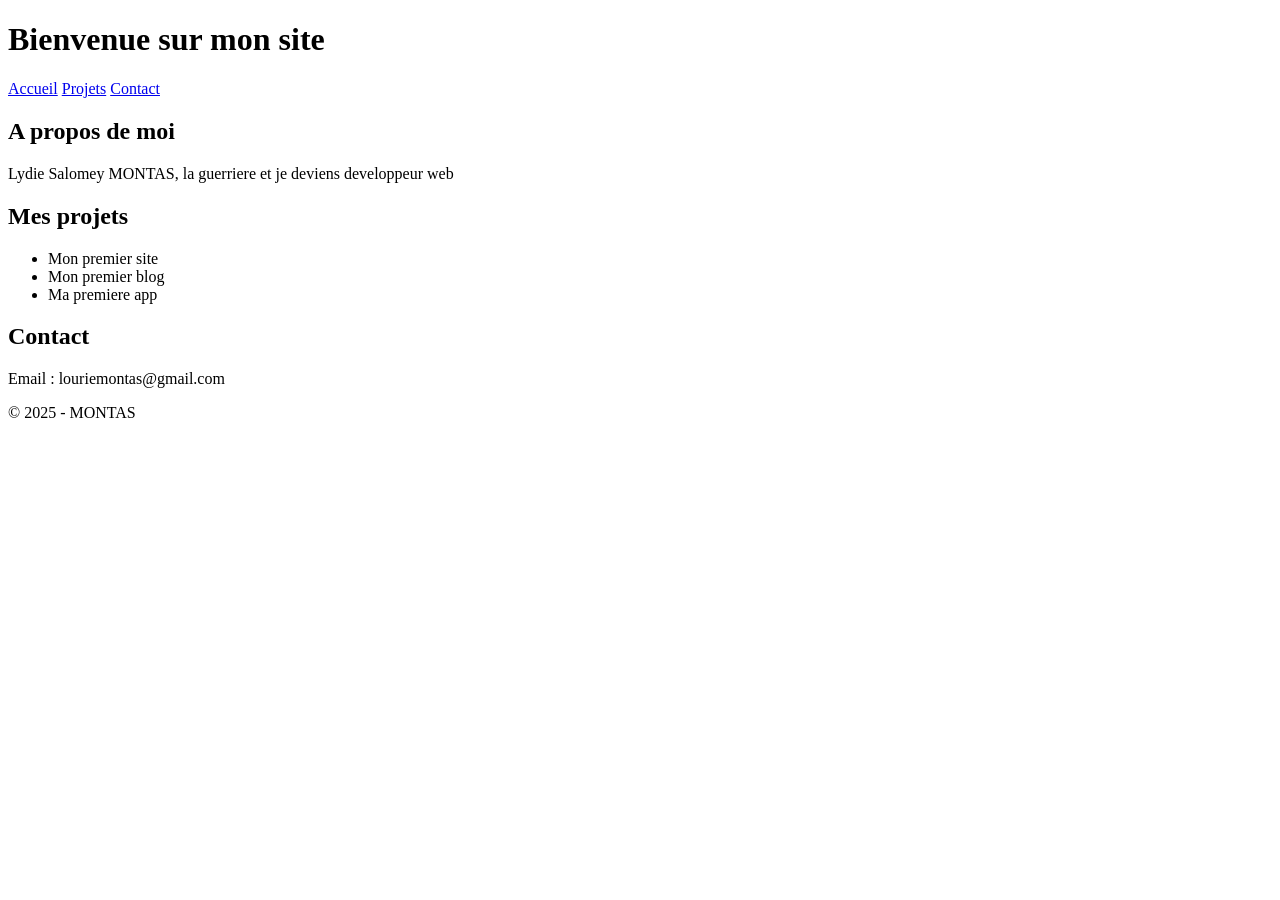
==== index.html @ 5cceb154 "Premier commit - ma premiere page web" ====
<!DOCTYPE html>
<html lang="en">
<head>
    <meta charset="UTF-8">
    <meta name="viewport" content="width=device-width, initial-scale=1.0">
    <title>Mon premier site avec mon coach</title>
</head>
<body>
    <header>
        <h1>Bienvenue sur mon site</h1>
        <nav>
            <a href="#accueil">Accueil</a>
            <a href="#projets">Projets</a>
            <a href="#contact">Contact</a>
        </nav>
    </header>

    <main>
        <section id="accueil">
            <h2>A propos de moi</h2>
            <p>Lydie Salomey MONTAS, la guerriere et je deviens developpeur web</p>    
        </section>
        <section id="projets">
            <h2>Mes projets</h2>
            <ul>
                <li>Mon premier site</li>
                <li>Mon premier blog</li>
                <li>Ma premiere app</li>
            </ul>
        </section>
        <section id="contact">
            <h2>Contact</h2>
            <p>Email : louriemontas@gmail.com</p>
        </section>
    </main>
    <footer>
        <p>&copy; 2025 - MONTAS</p>
    </footer>  
</body>
</html>
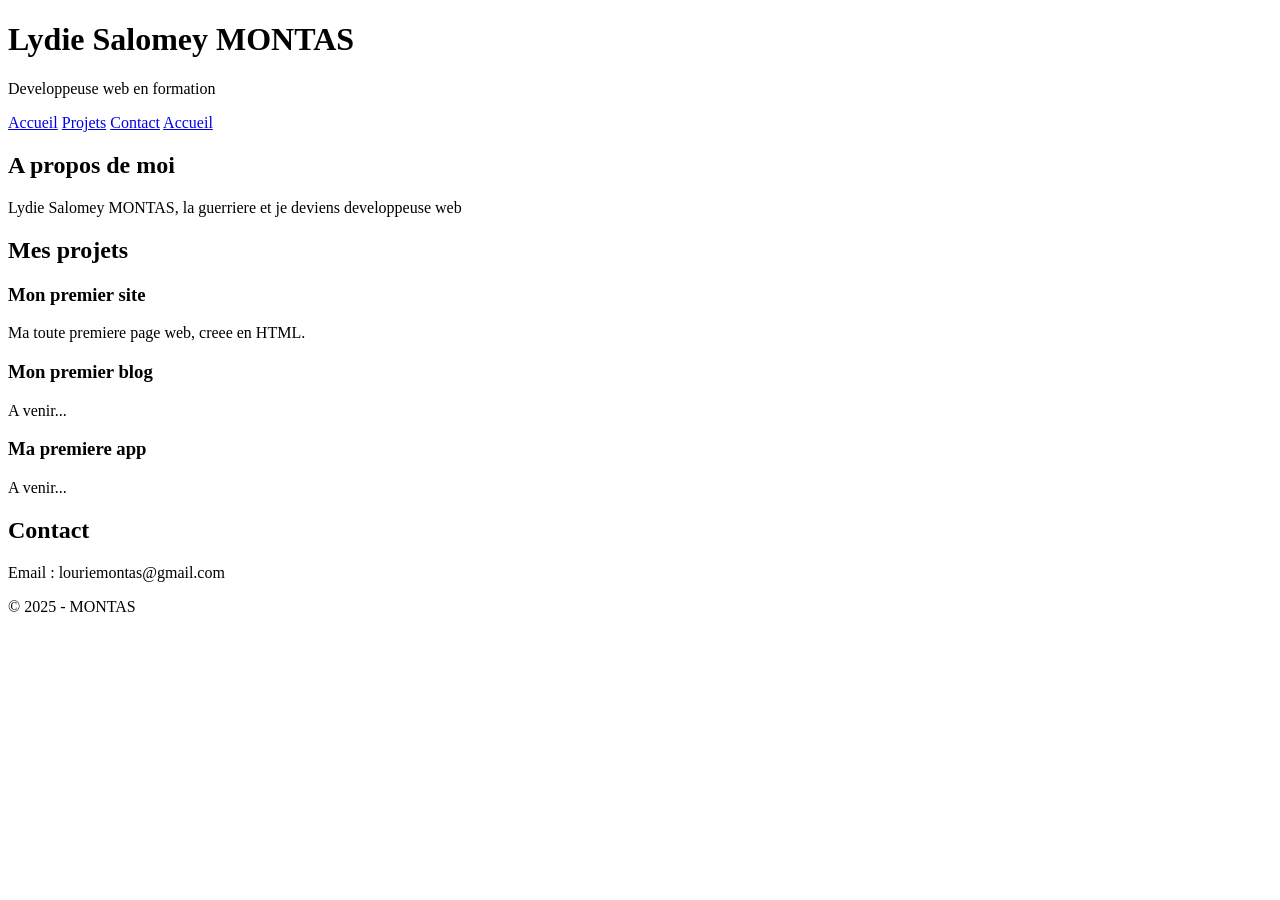
==== commit 13a64cae: "Jour 2 -HTML semantique et formulaire de Contact" ====
--- a/index.html
+++ b/index.html
@@ -3,36 +3,48 @@
 <head>
     <meta charset="UTF-8">
     <meta name="viewport" content="width=device-width, initial-scale=1.0">
-    <title>Mon premier site avec mon coach</title>
+    <title>Lydie Salomey MONTAS - Developpeuse web</title>
 </head>
 <body>
     <header>
-        <h1>Bienvenue sur mon site</h1>
+        <h1>Lydie Salomey MONTAS</h1>
+        <p>Developpeuse web en formation</p>
         <nav>
             <a href="#accueil">Accueil</a>
             <a href="#projets">Projets</a>
-            <a href="#contact">Contact</a>
+            <a href="contact.html">Contact</a>
+            <a href="index.html">Accueil</a>
         </nav>
     </header>
 
     <main>
         <section id="accueil">
             <h2>A propos de moi</h2>
-            <p>Lydie Salomey MONTAS, la guerriere et je deviens developpeur web</p>    
+            <p>Lydie Salomey MONTAS, la guerriere et je deviens developpeuse web</p>    
         </section>
+
         <section id="projets">
             <h2>Mes projets</h2>
-            <ul>
-                <li>Mon premier site</li>
-                <li>Mon premier blog</li>
-                <li>Ma premiere app</li>
-            </ul>
-        </section>
+            <article>
+                <h3>Mon premier site</h3>
+                <p>Ma toute premiere page web, creee en HTML.</p>
+            </article>
+            <article>
+                <h3>Mon premier blog</h3>
+                <p>A venir...</p>
+            </article>
+            <article>
+                <h3>Ma premiere app</h3>
+                <p>A venir...</p>
+            </article>
+         </section>
+
         <section id="contact">
             <h2>Contact</h2>
             <p>Email : louriemontas@gmail.com</p>
         </section>
     </main>
+    
     <footer>
         <p>&copy; 2025 - MONTAS</p>
     </footer>  
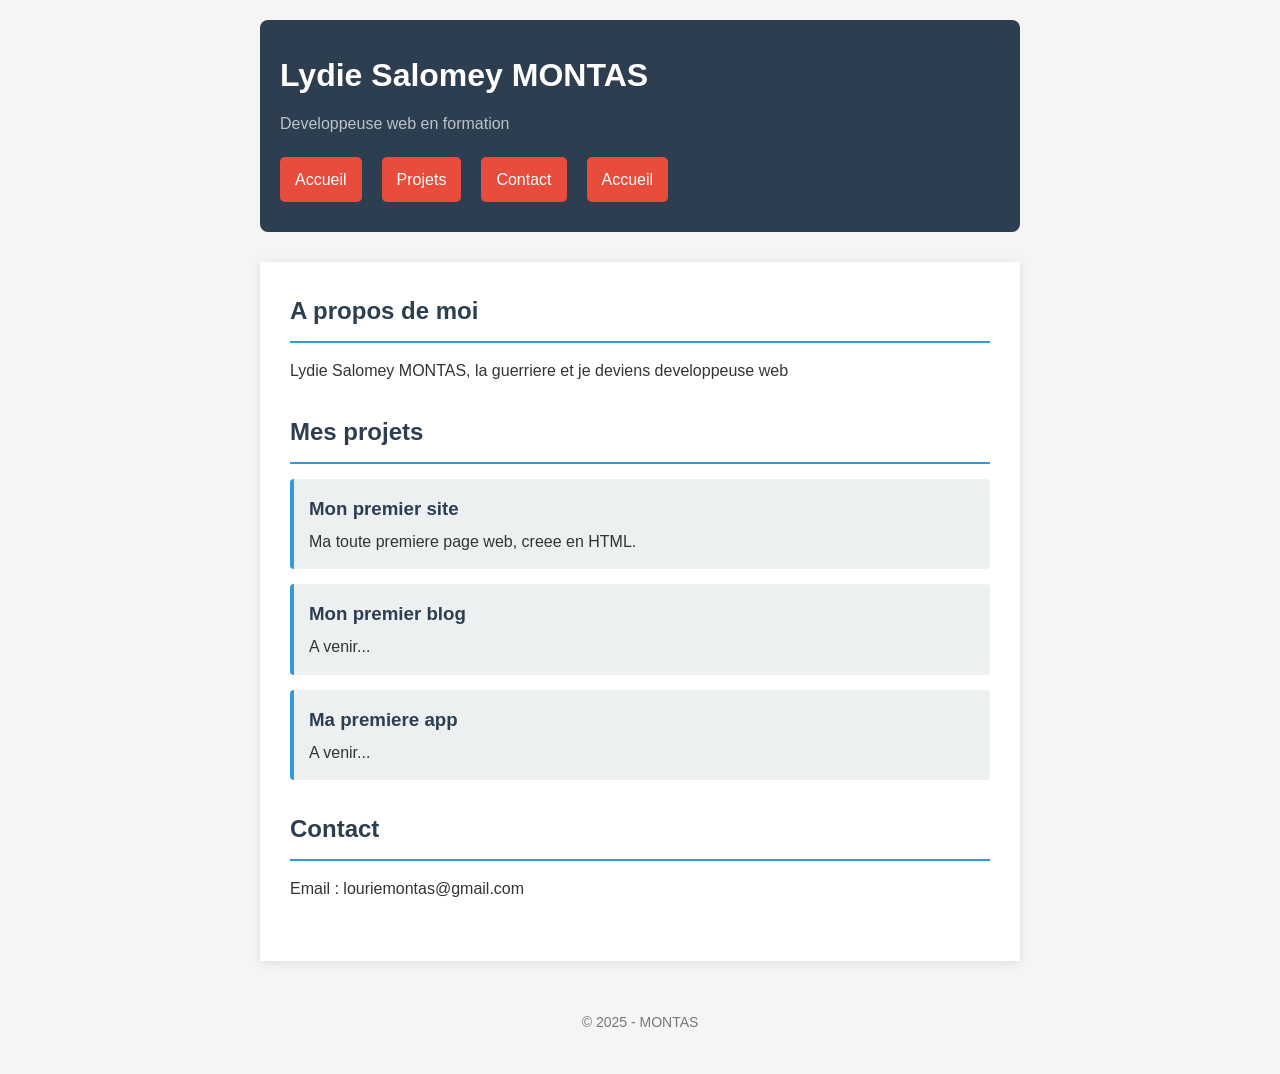
==== commit 6dc81aee: "Jour 3 - CSS externe et style complet du site" ====
--- a/index.html
+++ b/index.html
@@ -4,6 +4,7 @@
     <meta charset="UTF-8">
     <meta name="viewport" content="width=device-width, initial-scale=1.0">
     <title>Lydie Salomey MONTAS - Developpeuse web</title>
+<link rel="stylesheet" href="style.css"> 
 </head>
 <body>
     <header>
--- a/style.css
+++ b/style.css
@@ -0,0 +1,139 @@
+/* ===== RESET & BASE ===== */
+* {
+  margin: 0;
+  padding: 0;
+  box-sizing: border-box;
+}
+
+body {
+  font-family: 'Segoe UI', Arial, sans-serif;
+  background-color: #f5f5f5;
+  color: #333;
+  line-height: 1.6;
+  max-width: 800px;
+  margin: 0 auto;
+  padding: 20px;
+}
+
+/* ===== HEADER ===== */
+header {
+  background-color: #2c3e50;
+  color: white;
+  padding: 30px 20px;
+  border-radius: 8px;
+  margin-bottom: 30px;
+}
+
+header h1 {
+  font-size: 2rem;
+  margin-bottom: 10px;
+}
+
+header p {
+  color: #bdc3c7;
+  margin-bottom: 20px;
+}
+
+/* ===== NAVIGATION ===== */
+nav {
+  display: flex;
+  gap: 20px;
+}
+
+nav a {
+  color: white;
+  text-decoration: none;
+  padding: 10px 15px;
+  background-color: #e74c3c;
+  border-radius: 5px;
+  transition: background-color 0.3s;
+}
+
+nav a:hover {
+  background-color: #2980b9;
+}
+
+/* ===== MAIN ===== */
+main {
+  background-color: white;
+  padding: 30px;
+  border-radius: 0,5px;
+  box-shadow: 0 2px 10px rgba(0, 0, 0, 0.1);
+}
+
+h2 {
+  color: #2c3e50;
+  margin-bottom: 15px;
+  padding-bottom: 10px;
+  border-bottom: 2px solid #3498db;
+}
+
+section {
+  margin-bottom: 30px;
+}
+
+/* ===== ARTICLES ===== */
+article {
+  background-color: #ecf0f1;
+  padding: 15px;
+  margin-bottom: 15px;
+  border-left: 4px solid #3498db;
+  border-radius: 4px;
+}
+
+article h3 {
+  color: #2c3e50;
+  margin-bottom: 5px;
+}
+
+/* ===== FORMULAIRE ===== */
+form div {
+  margin-bottom: 20px;
+}
+
+label {
+  display: block;
+  margin-bottom: 5px;
+  font-weight: bold;
+  color: #2c3e50;
+}
+
+input, textarea {
+  width: 100%;
+  padding: 10px;
+  border: 1px solid #ccc;
+  border-radius: 5px;
+  font-size: 16px;
+  font-family: inherit;
+}
+
+input:focus, textarea:focus {
+  outline: none;
+  border-color: #3498db;
+  box-shadow: 0 0 5px rgba(52, 152, 219, 0.3);
+}
+
+button {
+  background-color: #3498db;
+  color: white;
+  padding: 12px 24px;
+  border: none;
+  border-radius: 5px;
+  font-size: 16px;
+  cursor: pointer;
+  font-weight: bold;
+  transition: background-color 0.3s;
+}
+
+button:hover {
+  background-color: #2980b9;
+}
+
+/* ===== FOOTER ===== */
+footer {
+  text-align: center;
+  margin-top: 30px;
+  padding: 20px;
+  color: #777;
+  font-size: 14px;
+}
